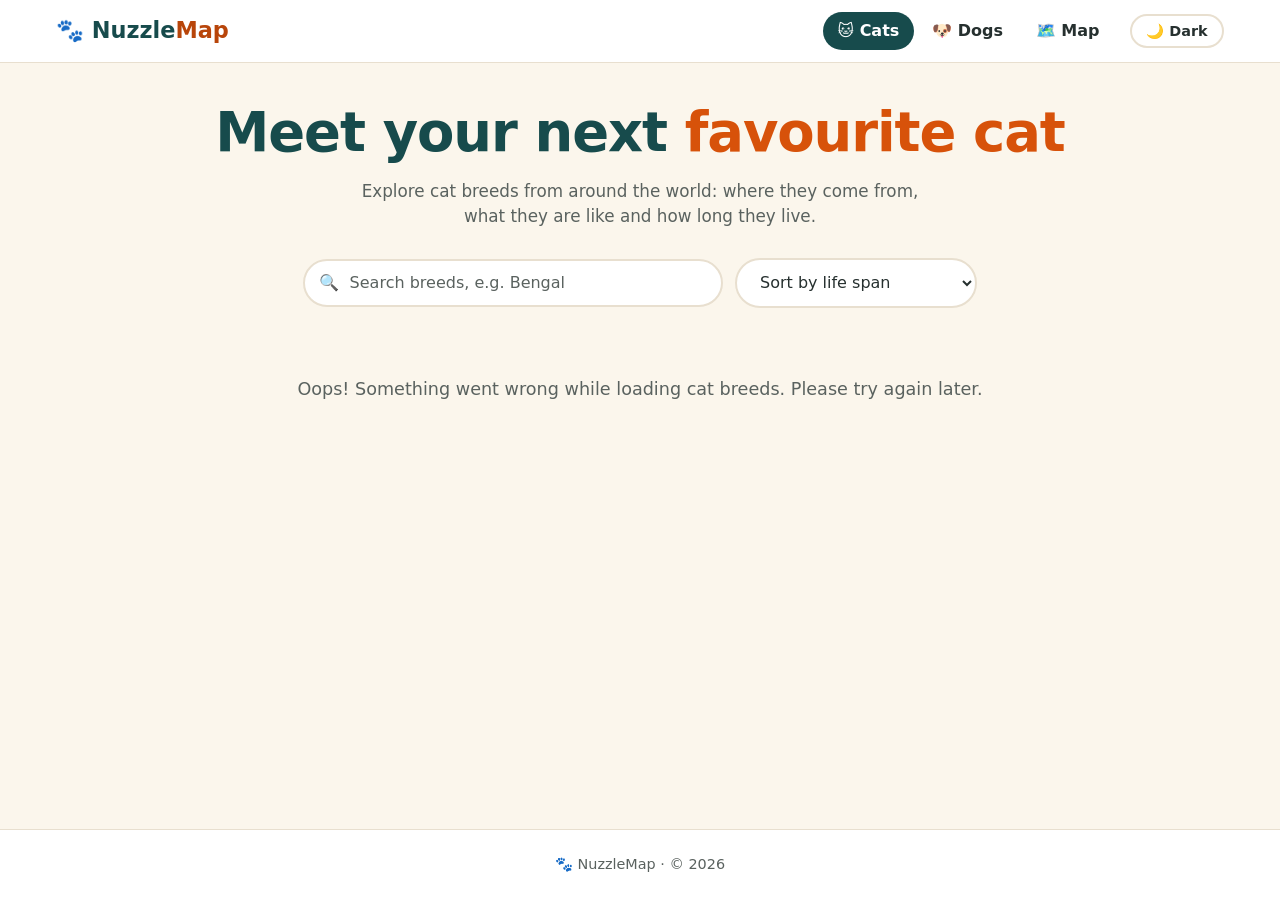
==== cats.html @ 5cd1ca66 "Update NuzzleMap pages and layout" ====
<!DOCTYPE html>
<html lang="en">
  <head>
    <meta charset="UTF-8"/>
    <meta name="viewport" content="width=device-width, initial-scale=1.0"/>
    <title>Cat Breed Gallery | NuzzleMap</title>

    <script>
      try {
        if (localStorage.getItem('theme') === 'dark') {
          document.documentElement.classList.add('dark');
        }
      } catch (e) {}
    </script>

    <link rel="stylesheet" href="css/base.css"/>
    <link rel="stylesheet" href="css/gallery.css"/>
  </head>

  <body data-page="cats">
    <main>
      <section class="hero">
        <h1>Meet your next <span class="accent">favourite cat</span></h1>
        <p class="hero-text">
          Explore cat breeds from around the world: where they come from,
          what they are like and how long they live.
        </p>

        <div class="toolbar">
          <div class="search-wrap">
            <span class="search-icon" aria-hidden="true">🔍</span>
            <label for="search" class="visually-hidden">Search breeds</label>
            <input type="search" id="search" placeholder="Search breeds, e.g. Bengal"/>
          </div>

          <label for="sort" class="visually-hidden">Sort breeds by life span</label>
          <select id="sort">
            <option value="">Sort by life span</option>
            <option value="asc">Life Span: Low to High</option>
            <option value="desc">Life Span: High to Low</option>
          </select>

          <p id="count" class="count" aria-live="polite"></p>
        </div>
      </section>

      <div id="gallery"></div>
    </main>

    <div id="toast" class="hidden" role="status" aria-live="polite">Adoption Request Sent!</div>

    <div id="loader" class="loader-container" role="status">
      <p>Cats are coming...</p>
      <div class="spinner"></div>
    </div>

    <script type="module" src="script/layout.js"></script>
    <script type="module" src="script/cats.js"></script>
  </body>
</html>
---- css/base.css ----
/* ==========================================================
   1. DESIGN TOKENS (CSS variables)
   ========================================================== */
:root {
  /* Χρώματα brand */
  --color-primary: #D7520A;         /* έμφαση σε μεγάλα στοιχεία */
  --color-primary-strong: #B8450A;  /* φόντο κουμπιών (καλή αντίθεση με λευκό) */
  --color-primary-hover: #983906;
  --color-gold: #E89528;            /* μικρές λεπτομέρειες, focus */
  --color-olive: #47622B;           /* chips, δευτερεύοντα */
  --color-teal: #174B4C;            /* τίτλοι, brand */

  /* Ουδέτερα (φωτεινό θέμα) */
  --color-bg: #FBF6EC;
  --color-bg-soft: #F3EBDC;
  --color-surface: #FFFFFF;
  --color-text: #26302F;
  --color-text-muted: #5A625F;
  --color-border: #E8DFCF;

  /* Ρόλοι: τι χρώμα παίρνει κάθε είδος στοιχείου */
  --color-heading: var(--color-teal);
  --color-link: var(--color-teal);
  --color-accent-text: var(--color-primary);
  --color-brand-accent: var(--color-primary-strong);
  --color-field-hover: var(--color-teal);
  --nav-active-bg: var(--color-teal);
  --nav-active-text: #FFFFFF;
  --chip-bg: #E9EFDF;
  --chip-text: var(--color-olive);

  --shadow-card: 0 2px 10px rgba(23, 75, 76, 0.10);
  --shadow-card-hover: 0 12px 28px rgba(23, 75, 76, 0.18);

  --font-body: system-ui, -apple-system, "Segoe UI", Roboto, "Helvetica Neue", Arial, sans-serif;
  --radius-card: 18px;
  --radius-pill: 999px;
}

/* Σκούρο θέμα: ξαναορίζουμε ΜΟΝΟ τις τιμές των ρόλων.
   Η κλάση "dark" μπαίνει στο <html> (:root), όχι στο <body>. */
:root.dark {
  --color-bg: #0E1D1E;
  --color-bg-soft: #142628;
  --color-surface: #172B2C;
  --color-text: #F1ECE1;
  --color-text-muted: #B3BDB9;
  --color-border: #274042;

  --color-heading: var(--color-gold);
  --color-link: var(--color-gold);
  --color-accent-text: var(--color-gold);
  --color-brand-accent: var(--color-gold);
  --color-field-hover: var(--color-gold);
  --nav-active-bg: var(--color-gold);
  --nav-active-text: #0E1D1E;
  --chip-bg: #2A3F1D;
  --chip-text: #D5E6BF;

  --shadow-card: 0 2px 10px rgba(0, 0, 0, 0.4);
  --shadow-card-hover: 0 12px 28px rgba(0, 0, 0, 0.55);
}

/* ==========================================================
   2. BASE
   ========================================================== */
* {
  box-sizing: border-box;
  margin: 0;
  padding: 0;
}

body {
  display: flex;            /* στήλη: header / main / footer */
  flex-direction: column;
  min-height: 100vh;
  font-family: var(--font-body);
  line-height: 1.5;
  background: var(--color-bg);
  color: var(--color-text);
}

main {
  flex: 1;                  /* παίρνει τον ελεύθερο χώρο: το footer μένει κάτω */
}

.visually-hidden {
  position: absolute;
  width: 1px;
  height: 1px;
  overflow: hidden;
  clip: rect(0, 0, 0, 0);
  white-space: nowrap;
}

.hidden {
  display: none;
}

:focus-visible {
  outline: 3px solid var(--color-gold);
  outline-offset: 2px;
}

/* ==========================================================
   3. HEADER ΚΑΙ NAVIGATION
   ========================================================== */
.site-header {
  position: sticky;
  top: 0;
  z-index: 100;
  background: var(--color-surface);
  border-bottom: 1px solid var(--color-border);
}

.site-header-inner {
  display: flex;
  flex-wrap: wrap;
  align-items: center;
  gap: 0.5rem 1rem;
  max-width: 1200px;
  margin: 0 auto;
  padding: 0.75rem 1rem;
}

.brand {
  font-size: 1.4rem;
  font-weight: 800;
  color: var(--color-heading);
  text-decoration: none;
}

.brand-map {
  color: var(--color-brand-accent);
}

.main-nav {
  margin-left: auto;  /* σπρώχνει menu και κουμπί θέματος προς τα δεξιά */
}

.nav-list {
  display: flex;
  gap: 0.25rem;
  list-style: none;
}

.nav-link {
  display: block;
  padding: 0.45rem 0.9rem;
  border-radius: var(--radius-pill);
  color: var(--color-text);
  font-weight: 600;
  text-decoration: none;
  transition: background-color 0.2s ease;
}

.nav-link:hover {
  background: var(--color-bg-soft);
}

/* Η τρέχουσα σελίδα (το aria-current μπαίνει από το layout.js) */
.nav-link[aria-current="page"] {
  background: var(--nav-active-bg);
  color: var(--nav-active-text);
}

.theme-toggle {
  background: transparent;
  color: var(--color-text);
  border: 2px solid var(--color-border);
  border-radius: var(--radius-pill);
  padding: 0.4rem 0.9rem;
  font-family: inherit;
  font-size: 0.9rem;
  font-weight: 600;
  cursor: pointer;
  transition: border-color 0.2s ease;
}

.theme-toggle:hover {
  border-color: var(--color-primary);
}

/* Στενές οθόνες: το menu πηγαίνει σε δεύτερη γραμμή, σε όλο το πλάτος */
@media (max-width: 640px) {
  .main-nav {
    order: 3;
    flex-basis: 100%;
    margin-left: 0;
  }

  .nav-list {
    justify-content: center;
  }

  .theme-toggle {
    margin-left: auto;
  }
}

/* ==========================================================
   4. HERO (κοινό για όλες τις σελίδες)
   ========================================================== */
.hero {
  max-width: 1200px;
  margin: 0 auto;
  padding: 2.5rem 1rem 1.5rem;
  text-align: center;
}

.hero h1 {
  font-size: clamp(2rem, 6vw, 3.4rem);
  line-height: 1.1;
  letter-spacing: -0.02em;
  font-weight: 800;
  color: var(--color-heading);
}

.accent {
  color: var(--color-accent-text);
}

.hero-text {
  max-width: 55ch;
  margin: 1rem auto 0;
  font-size: 1.05rem;
  color: var(--color-text-muted);
}

/* ==========================================================
   5. ΚΟΥΜΠΙΑ (κοινό στυλ για <button> και <a>)
   ========================================================== */
.btn {
  display: inline-block;
  background-color: var(--color-primary-strong);
  color: #FFFFFF;
  border: none;
  border-radius: var(--radius-pill);
  padding: 0.65rem 1.3rem;
  font-family: inherit;
  font-size: 0.95rem;
  font-weight: 700;
  text-align: center;
  text-decoration: none;
  cursor: pointer;
  transition: background-color 0.2s ease;
}

.btn:hover:not(:disabled) {
  background-color: var(--color-primary-hover);
}

.btn:disabled {
  opacity: 0.75;
  cursor: not-allowed;
}

/* ==========================================================
   6. FOOTER
   ========================================================== */
.site-footer {
  background: var(--color-surface);
  border-top: 1px solid var(--color-border);
  color: var(--color-text-muted);
  text-align: center;
  font-size: 0.9rem;
  padding: 1.5rem 1rem;
}

/* ==========================================================
   7. ΣΕΛΙΔΕΣ «COMING SOON»
   ========================================================== */
.coming-soon {
  max-width: 480px;
  margin: 1rem auto 3rem;
  padding: 2rem 1.5rem;
  text-align: center;
  background: var(--color-surface);
  border: 2px dashed var(--color-border);
  border-radius: var(--radius-card);
}

.coming-soon-icon {
  font-size: 2.5rem;
}

.coming-soon h2 {
  margin: 0.5rem 0;
  color: var(--color-heading);
}

.coming-soon p:not(.coming-soon-icon) {
  margin-bottom: 1.25rem;
  color: var(--color-text-muted);
}

/* ==========================================================
   8. TOAST ΚΑΙ LOADER
   ========================================================== */
#toast {
  position: fixed;
  bottom: 20px;
  left: 50%;
  transform: translateX(-50%);
  background: var(--color-teal);
  color: #FFFFFF;
  padding: 0.8rem 1.4rem;
  border: 1px solid var(--color-gold);
  border-radius: var(--radius-pill);
  box-shadow: 0 4px 12px rgba(0, 0, 0, 0.3);
  z-index: 10000;
}

.loader-container {
  position: fixed;
  inset: 0;
  display: flex;
  flex-direction: column;
  justify-content: center;
  align-items: center;
  background: var(--color-bg);
  z-index: 9999;
}

.loader-container.hidden {
  display: none;
}

.loader-container p {
  margin-bottom: 1rem;
  font-size: 1.2rem;
  color: var(--color-text-muted);
}

.spinner {
  width: 60px;
  height: 60px;
  border: 8px solid var(--color-border);
  border-top-color: var(--color-primary);
  border-radius: 50%;
  animation: spin 1s linear infinite;
}

/* ==========================================================
   9. ANIMATIONS
   ========================================================== */
@keyframes fadeIn {
  from { opacity: 0; transform: translateY(10px); }
  to   { opacity: 1; transform: translateY(0); }
}

@keyframes spin {
  to { transform: rotate(360deg); }
}

@media (prefers-reduced-motion: reduce) {
  * {
    animation-duration: 0.01ms !important;
    transition-duration: 0.01ms !important;
  }
}
---- css/gallery.css ----
/* ==========================================================
   ΧΕΙΡΙΣΤΗΡΙΑ (search, sort, μετρητής)
   ========================================================== */
.toolbar {
  display: flex;
  flex-wrap: wrap;
  align-items: center;
  justify-content: center;
  gap: 0.75rem;
  margin-top: 1.75rem;
}

.search-wrap {
  position: relative;
  flex: 1 1 280px;
  max-width: 420px;
}

.search-icon {
  position: absolute;
  left: 1rem;
  top: 50%;
  transform: translateY(-50%);
  pointer-events: none;
}

#search,
#sort {
  font-family: inherit;
  font-size: 1rem;
  color: var(--color-text);
  background: var(--color-surface);
  border: 2px solid var(--color-border);
  border-radius: var(--radius-pill);
  padding: 0.8rem 1.2rem;
  transition: border-color 0.2s ease;
}

#search {
  width: 100%;
  padding-left: 2.8rem;
}

#sort {
  cursor: pointer;
}

#search:hover,
#sort:hover,
#search:focus,
#sort:focus {
  border-color: var(--color-field-hover);
}

#search::placeholder {
  color: var(--color-text-muted);
  opacity: 1;
}

.count {
  flex-basis: 100%;
  font-size: 0.9rem;
  color: var(--color-text-muted);
}

/* ==========================================================
   GALLERY ΚΑΙ ΚΑΡΤΕΣ
   ========================================================== */
#gallery {
  display: grid;
  grid-template-columns: repeat(auto-fill, minmax(min(100%, 260px), 1fr));
  gap: 1.5rem;
  max-width: 1200px;
  margin: 0 auto;
  padding: 0 1rem 3rem;
}

.card {
  display: flex;
  flex-direction: column;
  background: var(--color-surface);
  border-radius: var(--radius-card);
  overflow: hidden;
  box-shadow: var(--shadow-card);
  animation: fadeIn 0.5s ease-out;
  transition: transform 0.2s ease, box-shadow 0.2s ease;
}

.card:hover {
  transform: translateY(-6px);
  box-shadow: var(--shadow-card-hover);
}

.card-media {
  position: relative;
  aspect-ratio: 4 / 3;
  overflow: hidden;
  background: var(--color-bg-soft);
}

.card-media img {
  display: block;
  width: 100%;
  height: 100%;
  object-fit: cover;
  transition: transform 0.4s ease;
}

.card:hover .card-media img {
  transform: scale(1.05);
}

.badge {
  position: absolute;
  top: 0.75rem;
  right: 0.75rem;
  background: #FFFFFF;
  color: var(--color-teal);
  font-size: 0.8rem;
  font-weight: 700;
  padding: 0.25rem 0.7rem;
  border-radius: var(--radius-pill);
  box-shadow: 0 1px 4px rgba(0, 0, 0, 0.25);
}

.card-body {
  display: flex;
  flex-direction: column;
  flex: 1;
  gap: 0.7rem;
  padding: 1.1rem 1.25rem 1.25rem;
}

.card-body h2 {
  font-size: 1.3rem;
  line-height: 1.2;
  color: var(--color-heading);
}

.origin {
  font-size: 0.9rem;
  color: var(--color-text-muted);
}

.chips {
  display: flex;
  flex-wrap: wrap;
  gap: 0.4rem;
  list-style: none;
}

.chip {
  background: var(--chip-bg);
  color: var(--chip-text);
  font-size: 0.8rem;
  font-weight: 600;
  padding: 0.2rem 0.65rem;
  border-radius: var(--radius-pill);
}

.stats {
  display: grid;
  grid-template-columns: 1fr 1fr;
  gap: 0.5rem;
  padding: 0.6rem 0.8rem;
  background: var(--color-bg-soft);
  border-radius: 12px;
}

.stat span {
  display: block;
  font-size: 0.7rem;
  text-transform: uppercase;
  letter-spacing: 0.05em;
  color: var(--color-text-muted);
}

.stat strong {
  font-size: 0.95rem;
}

.card-actions {
  display: flex;
  align-items: center;
  justify-content: space-between;
  gap: 0.75rem;
  margin-top: auto;
  padding-top: 0.4rem;
}

.card-link {
  font-size: 0.9rem;
  font-weight: 600;
  color: var(--color-link);
  text-underline-offset: 3px;
}

.card-link:hover {
  text-decoration-thickness: 3px;
}

/* Το κοινό στυλ είναι στο .btn (base.css). Εδώ μόνο η τοποθέτηση. */
.adopt-btn {
  margin-left: auto;
}

/* Μηνύματα μέσα στο gallery (σφάλμα / κανένα αποτέλεσμα) */
.message {
  grid-column: 1 / -1;
  text-align: center;
  padding: 2rem 1rem;
  font-size: 1.1rem;
  color: var(--color-text-muted);
}
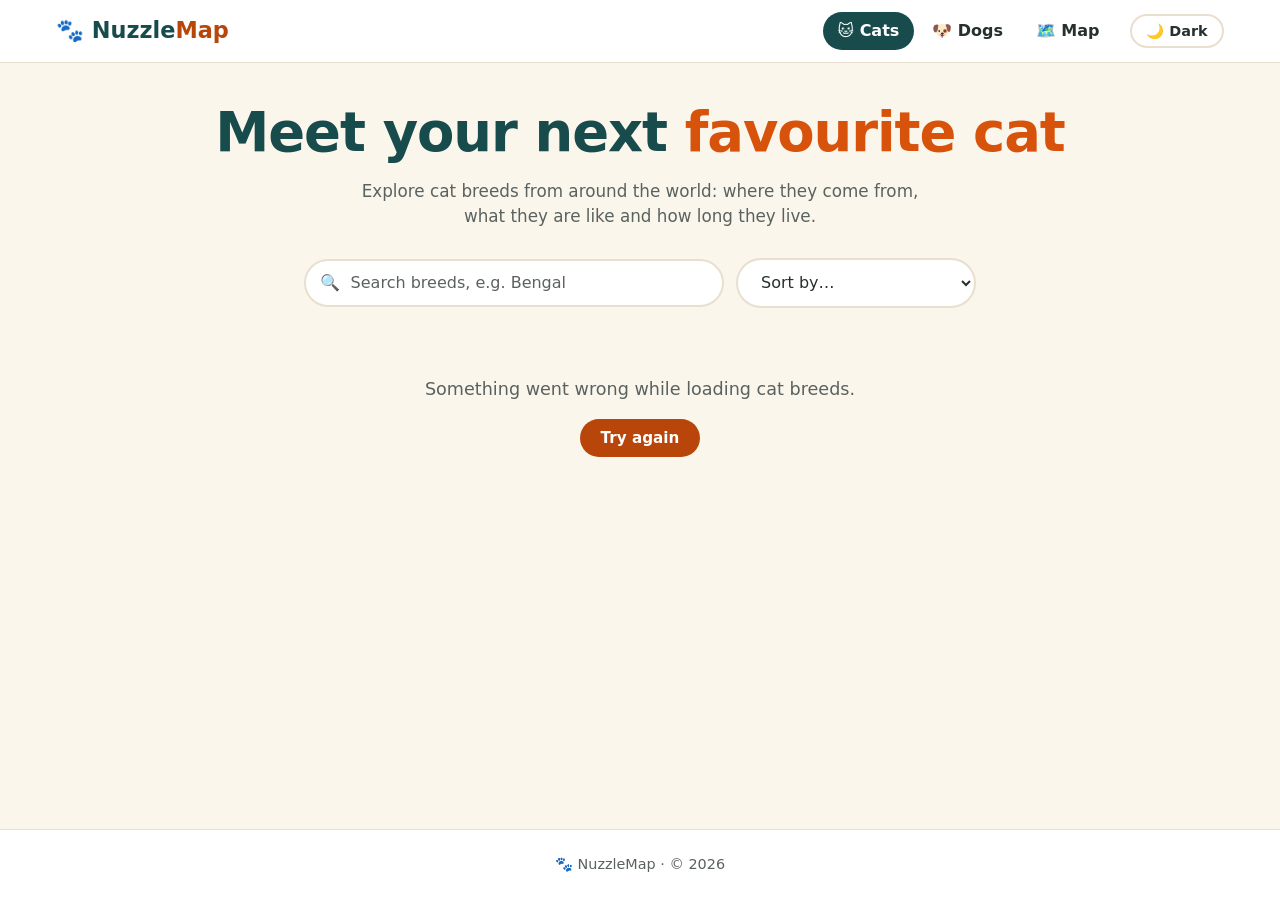
==== commit 68dc5085: "Update NuzzleMap functionality and layout" ====
--- a/cats.html
+++ b/cats.html
@@ -30,15 +30,13 @@
           <div class="search-wrap">
             <span class="search-icon" aria-hidden="true">🔍</span>
             <label for="search" class="visually-hidden">Search breeds</label>
-            <input type="search" id="search" placeholder="Search breeds, e.g. Bengal"/>
+            <input type="search" id="search" class="control" placeholder="Search breeds, e.g. Bengal"/>
           </div>
 
-          <label for="sort" class="visually-hidden">Sort breeds by life span</label>
-          <select id="sort">
-            <option value="">Sort by life span</option>
-            <option value="asc">Life Span: Low to High</option>
-            <option value="desc">Life Span: High to Low</option>
-          </select>
+          <label for="sort" class="visually-hidden">Sort breeds</label>
+          <select id="sort" class="control"></select>
+
+          <div id="filters" class="filters"></div>
 
           <p id="count" class="count" aria-live="polite"></p>
         </div>
@@ -47,7 +45,11 @@
       <div id="gallery"></div>
     </main>
 
-    <div id="toast" class="hidden" role="status" aria-live="polite">Adoption Request Sent!</div>
+    <dialog id="details-dialog" class="details-dialog" aria-labelledby="details-title">
+      <div class="details-inner"></div>
+    </dialog>
+
+    <div id="toast" class="hidden" role="status" aria-live="polite"></div>
 
     <div id="loader" class="loader-container" role="status">
       <p>Cats are coming...</p>
--- a/css/base.css
+++ b/css/base.css
@@ -302,13 +302,23 @@
   bottom: 20px;
   left: 50%;
   transform: translateX(-50%);
-  background: var(--color-teal);
+  max-width: calc(100% - 2rem);
   color: #FFFFFF;
+  text-align: center;
   padding: 0.8rem 1.4rem;
-  border: 1px solid var(--color-gold);
   border-radius: var(--radius-pill);
   box-shadow: 0 4px 12px rgba(0, 0, 0, 0.3);
   z-index: 10000;
+}
+
+#toast.toast--success {
+  background: var(--color-teal);
+  border: 1px solid var(--color-gold);
+}
+
+#toast.toast--error {
+  background: #8C1D18;  /* σκούρο κόκκινο: ~9:1 αντίθεση με λευκό κείμενο */
+  border: 1px solid #F2B8B5;
 }
 
 .loader-container {
--- a/css/gallery.css
+++ b/css/gallery.css
@@ -1,5 +1,5 @@
 /* ==========================================================
-   ΧΕΙΡΙΣΤΗΡΙΑ (search, sort, μετρητής)
+   ΧΕΙΡΙΣΤΗΡΙΑ (search, sort, φίλτρα, μετρητής)
    ========================================================== */
 .toolbar {
   display: flex;
@@ -8,6 +8,17 @@
   justify-content: center;
   gap: 0.75rem;
   margin-top: 1.75rem;
+}
+
+.filters {
+  display: flex;
+  flex-wrap: wrap;
+  justify-content: center;
+  gap: 0.75rem;
+}
+
+.filters:empty {
+  display: none;  /* οι γάτες δεν έχουν φίλτρα */
 }
 
 .search-wrap {
@@ -24,8 +35,8 @@
   pointer-events: none;
 }
 
-#search,
-#sort {
+/* Κοινό στυλ για το πεδίο αναζήτησης και ΟΛΑ τα select */
+.control {
   font-family: inherit;
   font-size: 1rem;
   color: var(--color-text);
@@ -36,23 +47,21 @@
   transition: border-color 0.2s ease;
 }
 
-#search {
+.search-wrap .control {
   width: 100%;
   padding-left: 2.8rem;
 }
 
-#sort {
+select.control {
   cursor: pointer;
 }
 
-#search:hover,
-#sort:hover,
-#search:focus,
-#sort:focus {
+.control:hover,
+.control:focus {
   border-color: var(--color-field-hover);
 }
 
-#search::placeholder {
+.control::placeholder {
   color: var(--color-text-muted);
   opacity: 1;
 }
@@ -123,6 +132,14 @@
   box-shadow: 0 1px 4px rgba(0, 0, 0, 0.25);
 }
 
+/* Το badge της ομάδας φυλής: αριστερά, σε άλλο χρώμα */
+.badge--left {
+  right: auto;
+  left: 0.75rem;
+  background: var(--color-teal);
+  color: #FFFFFF;
+}
+
 .card-body {
   display: flex;
   flex-direction: column;
@@ -147,6 +164,10 @@
   flex-wrap: wrap;
   gap: 0.4rem;
   list-style: none;
+}
+
+.chips:empty {
+  display: none;
 }
 
 .chip {
@@ -188,20 +209,21 @@
   padding-top: 0.4rem;
 }
 
-.card-link {
-  font-size: 0.9rem;
-  font-weight: 600;
-  color: var(--color-link);
-  text-underline-offset: 3px;
-}
-
-.card-link:hover {
-  text-decoration-thickness: 3px;
-}
-
-/* Το κοινό στυλ είναι στο .btn (base.css). Εδώ μόνο η τοποθέτηση. */
 .adopt-btn {
   margin-left: auto;
+}
+
+/* Δευτερεύον κουμπί: περίγραμμα αντί για γεμάτο φόντο */
+.btn--ghost {
+  background: transparent;
+  color: var(--color-link);
+  border: 2px solid var(--color-border);
+  padding: 0.55rem 1.1rem;
+}
+
+.btn--ghost:hover:not(:disabled) {
+  background: var(--color-bg-soft);
+  border-color: var(--color-link);
 }
 
 /* Μηνύματα μέσα στο gallery (σφάλμα / κανένα αποτέλεσμα) */
@@ -211,4 +233,109 @@
   padding: 2rem 1rem;
   font-size: 1.1rem;
   color: var(--color-text-muted);
+}
+
+.message .btn {
+  margin-top: 1rem;
+}
+
+/* ==========================================================
+   ΠΑΡΑΘΥΡΟ ΛΕΠΤΟΜΕΡΕΙΩΝ (<dialog>)
+   ========================================================== */
+.details-dialog {
+  /* Το global "* { margin: 0 }" θα έσπαγε το κεντράρισμα, γι' αυτό το ξαναορίζουμε */
+  margin: auto;
+  width: min(92vw, 560px);
+  max-height: 90vh;
+  padding: 0;
+  overflow: auto;
+  border: none;
+  border-radius: var(--radius-card);
+  background: var(--color-surface);
+  color: var(--color-text);
+  box-shadow: 0 20px 50px rgba(0, 0, 0, 0.35);
+}
+
+.details-dialog::backdrop {
+  background: rgba(10, 25, 26, 0.65);
+}
+
+/* Όσο το παράθυρο είναι ανοιχτό, η σελίδα πίσω δεν κυλά */
+body:has(dialog[open]) {
+  overflow: hidden;
+}
+
+.details-inner {
+  position: relative;
+}
+
+.details-close {
+  position: absolute;
+  top: 0.75rem;
+  right: 0.75rem;
+  z-index: 1;
+  width: 2.2rem;
+  height: 2.2rem;
+  border: none;
+  border-radius: 50%;
+  background: #FFFFFF;
+  color: var(--color-teal);
+  font-size: 1rem;
+  font-weight: 700;
+  cursor: pointer;
+  box-shadow: 0 1px 4px rgba(0, 0, 0, 0.3);
+}
+
+.details-media {
+  aspect-ratio: 16 / 10;
+  background: var(--color-bg-soft);
+}
+
+.details-media img {
+  display: block;
+  width: 100%;
+  height: 100%;
+  object-fit: cover;
+}
+
+.details-content {
+  display: flex;
+  flex-direction: column;
+  gap: 0.9rem;
+  padding: 1.25rem 1.5rem 1.5rem;
+}
+
+.details-content h2 {
+  font-size: 1.6rem;
+  line-height: 1.2;
+  color: var(--color-heading);
+}
+
+.details-description {
+  color: var(--color-text-muted);
+}
+
+.details-list {
+  display: flex;
+  flex-direction: column;
+}
+
+.details-row {
+  display: grid;
+  grid-template-columns: 8rem 1fr;
+  gap: 0.5rem;
+  padding: 0.55rem 0;
+  border-top: 1px solid var(--color-border);
+}
+
+.details-row dt {
+  font-size: 0.8rem;
+  font-weight: 700;
+  text-transform: uppercase;
+  letter-spacing: 0.05em;
+  color: var(--color-text-muted);
+}
+
+.details-content .btn {
+  align-self: flex-start;
 }
